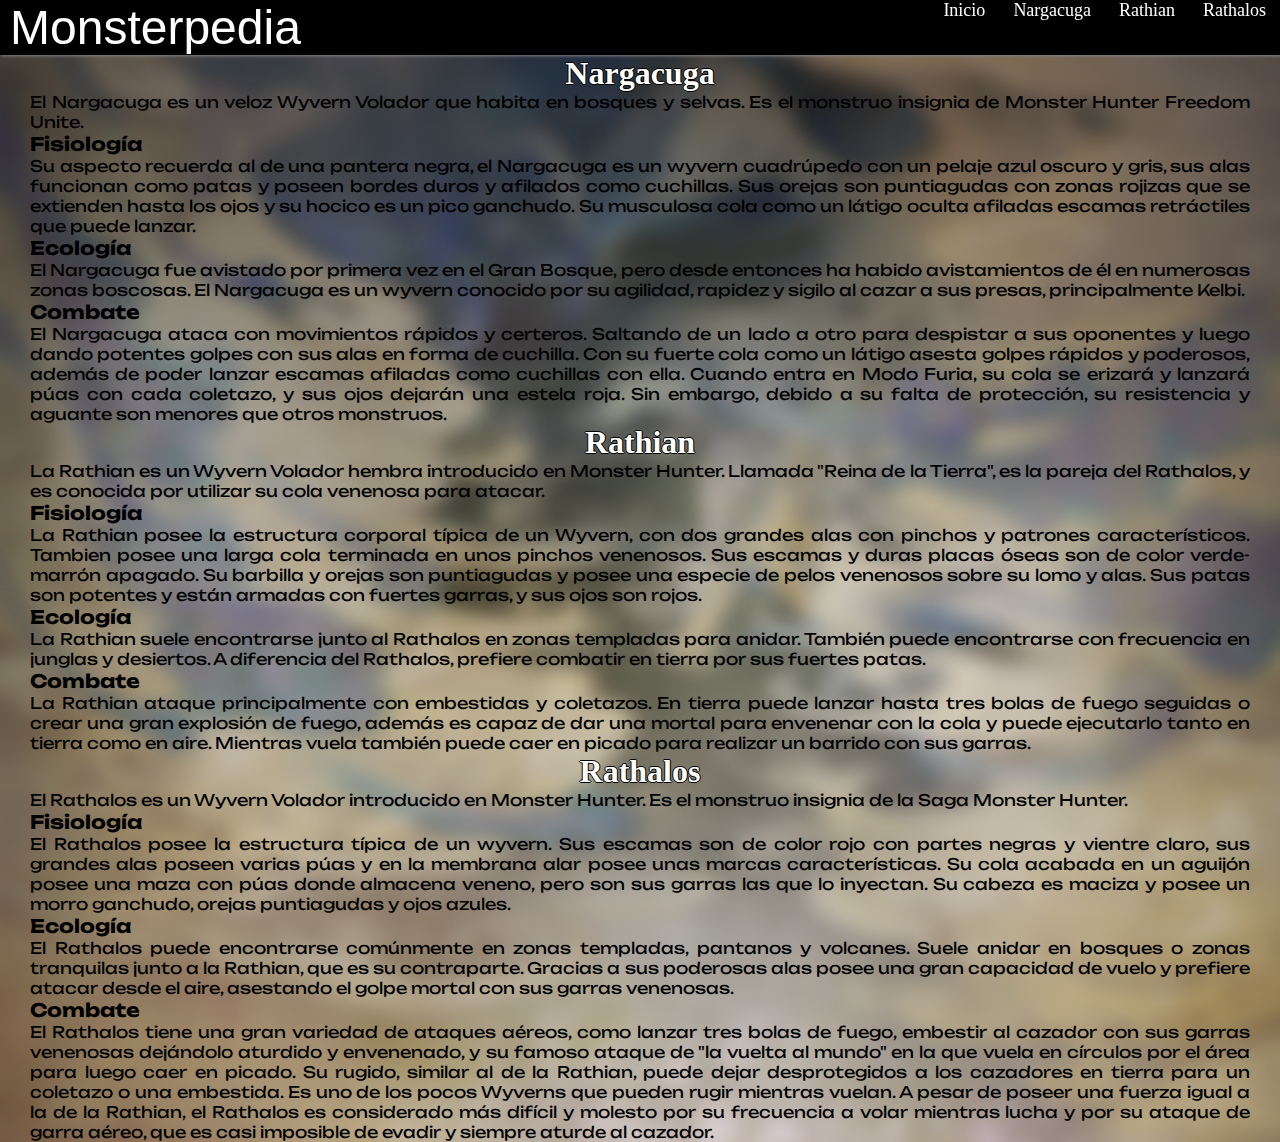
==== monsters.html @ 0a0db34f "cambio de nombre" ====
<!DOCTYPE html>
<html lang="es">
<head>
    <meta charset="UTF-8">
    <meta http-equiv="X-UA-Compatible" content="IE=edge">
    <meta name="viewport" content="width=device-width, initial-scale=1.0">
    <link rel="icon" type="image/x-icon" href="./img/favicon.ico">    
    <link rel="stylesheet" href="./css/estilos.css">
    <title>Monsterpedia</title>
</head>
<body>   
        <!-- Barra de navegacion -->
        <header class="header">
            <!-- Inicio -->
            <a href="#" class="nombre">Monsterpedia</a>
            <!-- Icono desplegable -->
            <input type="checkbox" class="menulateral" id="menulateral"/>
            <label for="menulateral" class="hamb"><span class="icono"></span></label>
            <!-- Opciones -->
            <nav class="barra">            
                <ul class="menu">
                    <li><a href="#principio">Inicio</a></li>
                    <li><a href="#Nargacuga">Nargacuga</a></li>
                    <li><a href="#Rathian">Rathian</a></li>
                    <li><a href="#Rathalos">Rathalos</a></li>
                </ul>                
            </nav>
        </header>
      
        <main>       
        <article id="Nargacuga">
            <h1>Nargacuga</h1>
            <p>El Nargacuga es un veloz Wyvern Volador que habita en bosques y selvas. Es el monstruo insignia de Monster Hunter
                Freedom Unite.</p>
            <h3>Fisiología</h3>
            <p>Su aspecto recuerda al de una pantera negra, el Nargacuga es un wyvern cuadrúpedo con un pelaje azul oscuro y
                gris, sus alas funcionan
                como patas y poseen bordes duros y afilados como cuchillas. Sus orejas son puntiagudas con zonas rojizas que se
                extienden hasta los ojos
                y su hocico es un pico ganchudo. Su musculosa cola como un látigo oculta afiladas escamas retráctiles que puede
                lanzar.</p>
            <h3>Ecología</h3>
            <p>El Nargacuga fue avistado por primera vez en el Gran Bosque, pero desde entonces ha habido avistamientos de él en
                numerosas zonas boscosas.
                El Nargacuga es un wyvern conocido por su agilidad, rapidez y sigilo al cazar a sus presas, principalmente
                Kelbi.</p>
            <h3>Combate</h3>
            <p>El Nargacuga ataca con movimientos rápidos y certeros. Saltando de un lado a otro para despistar a sus oponentes
                y luego dando potentes
                golpes con sus alas en forma de cuchilla. Con su fuerte cola como un látigo asesta golpes rápidos y poderosos,
                además de poder lanzar escamas afiladas como cuchillas con ella. Cuando entra en Modo Furia, su cola se erizará
                y
                lanzará púas con cada coletazo, y sus ojos dejarán una estela roja. Sin embargo, debido a su falta de
                protección, su resistencia y
                aguante son menores que otros monstruos.</p>
        </article>
        <article id="Rathian">
            <h1>Rathian</h1>
            <p>La Rathian es un Wyvern Volador hembra introducido en Monster Hunter. Llamada "Reina de la Tierra", es la pareja
                del Rathalos,
                y es conocida por utilizar su cola venenosa para atacar.</p>
            <h3>Fisiología</h3>
            <p>La Rathian posee la estructura corporal típica de un Wyvern, con dos grandes alas con pinchos y patrones
                característicos.
                Tambien posee una larga cola terminada en unos pinchos venenosos. Sus escamas y duras placas óseas son de color
                verde-marrón apagado.
                Su barbilla y orejas son puntiagudas y posee una especie de pelos venenosos sobre su lomo y alas. Sus patas son
                potentes y están armadas
                con fuertes garras, y sus ojos son rojos.</p>
            <h3>Ecología</h3>
            <p>La Rathian suele encontrarse junto al Rathalos en zonas templadas para anidar. También puede encontrarse con
                frecuencia en junglas y
                desiertos. A diferencia del Rathalos, prefiere combatir en tierra por sus fuertes patas.</p>
            <h3>Combate</h3>
            <p>La Rathian ataque principalmente con embestidas y coletazos. En tierra puede lanzar hasta tres bolas de fuego
                seguidas o crear
                una gran explosión de fuego, además es capaz de dar una mortal para envenenar con la cola y puede ejecutarlo
                tanto en tierra
                como en aire. Mientras vuela también puede caer en picado para realizar un barrido con sus garras.</p>
        </article>
        <article id="Rathalos">
            <h1>Rathalos</h1>
            <p>El Rathalos es un Wyvern Volador introducido en Monster Hunter. Es el monstruo insignia de la Saga Monster
                Hunter.</p>
            <h3>Fisiología</h3>
            <p>El Rathalos posee la estructura típica de un wyvern. Sus escamas son de color rojo con partes negras y vientre
                claro,
                sus grandes alas poseen varias púas y en la membrana alar posee unas marcas características. Su cola acabada en
                un aguijón
                posee una maza con púas donde almacena veneno, pero son sus garras las que lo inyectan. Su cabeza es maciza y
                posee un morro
                ganchudo, orejas puntiagudas y ojos azules.</p>
            <h3>Ecología</h3>
            <p>El Rathalos puede encontrarse comúnmente en zonas templadas, pantanos y volcanes. Suele anidar en bosques o zonas
                tranquilas
                junto a la Rathian, que es su contraparte. Gracias a sus poderosas alas posee una gran capacidad de vuelo y
                prefiere atacar desde
                el aire, asestando el golpe mortal con sus garras venenosas.</p>
            <h3>Combate</h3>
            <p>El Rathalos tiene una gran variedad de ataques aéreos, como lanzar tres bolas de fuego, embestir al cazador con
                sus garras
                venenosas dejándolo aturdido y envenenado, y su famoso ataque de "la vuelta al mundo" en la que vuela en
                círculos por el
                área para luego caer en picado. Su rugido, similar al de la Rathian, puede dejar desprotegidos a los cazadores
                en tierra
                para un coletazo o una embestida. Es uno de los pocos Wyverns que pueden rugir mientras vuelan.
                A pesar de poseer una fuerza igual a la de la Rathian, el Rathalos es considerado más difícil y molesto por su
                frecuencia
                a volar mientras lucha y por su ataque de garra aéreo, que es casi imposible de evadir y siempre aturde al
                cazador.</p>
        </article>
    </main>
</body>
</html>
---- css/estilos.css ----
@import url('https://fonts.cdnfonts.com/css/monster-hunter');
@import url('https://fonts.googleapis.com/css2?family=Unbounded:wght@300&display=swap');
/* Reseteamos los estilos por defecto del navegador */
*{
    margin: 0;
    padding: 0;
    box-sizing: border-box;
    /* overflow-x: hidden; */
}
/* Aplicamos una imagen de fondo y aplicamos una fuente */
/*
body{
    background-image: url(../img/desktop.jpg);
   
} */

body {
    background-image: url(../img/mobile.png);
    /* backdrop-filter: blur(2px); */
    background-size: cover;
  }
  h1{
     text-align: center;
     width: 100%;
     text-shadow: -1px 0 black, 0 1px black, 1px 0 black, 0 -1px black;
     color: white;
     
  }
/* Borramos decoraciones de enlaces y listas */
a{
    text-decoration: none;
}

ul{
    list-style: none;
}
/* Personalizamos aspectos basicos de la barra de navegacion */
.header{
    background-color: black;
    box-shadow: 1px 1px 3px 0px grey;
    position:sticky;
    top: 0;
    width: 100%;
}


/* Propiedades de la palabra "Monsterpedia" de la barra de navegación */
.nombre{
    display: inline-block;
    color: white;
    font-family: 'Monster Hunter', sans-serif;
    font-size: 48px;
    margin-left: 10px;
}

.barra{
    width: 100%;
    height: 100%;
    /* ini */
    /* position: fixed; */
    top:49px;
    background-color: black;
    overflow: hidden;
}

.menu a{
    display: block;
    padding: 30px;
    color: white;
}

.menu a:hover{
    background-color: grey;
}

.barra{
    max-height: 0;
    transition: max-height .5 ease-out;
}

/* menu */
.hamb{
    cursor:pointer; 
     float: right;
    padding: 22px 20px; 
    
}

/* con esto vamos a pintar la linea del medio del icono */
.icono{
  background: white;
  display: block;
  height: 2px;
  position: relative;
  width: 24px;
}
/* Y con esto la anterior y la posterior */
.icono::before,.icono::after{
    background: white;
    content: '';
    display: block;
    height: 100%;
    position: absolute;
    transition: all .2 ease-out;
    width: 100%;
}
/* Colocamos la separacion de las barras */
.icono::before{
    top:5px;
    
}
.icono::after{
    top: -5px;
}

/* Escondemos el checkbox */
.menulateral{
    display: none;
}

/* Si se checkea el checkbox  vamos a hacer una serie de cosas con las barras mencionadas justo en las lineas anteriores */
.menulateral:checked ~ nav{
    max-height: 100%;
}

/* una (la central) la ocultamos */
.menulateral:checked ~ .hamb .icono{
    background-color: transparent;
}

/* y las otras dos las rotamos */
.menulateral:checked ~ .hamb .icono::before{
    transform: rotate(-50deg);
    top: 0;
}

.menulateral:checked ~ .hamb .icono::after{
    transform: rotate(50deg);
    top: 0;
}

article p,h3{
    font-family: 'Unbounded', cursive;
    text-align: justify;
    
}

article{
    margin-left: 30px;
    margin-right: 30px;
    
}

@media (min-width:768px){

    /* le damos a la barra un estilo que se vean todas las opciones sin tener que pulsar ningun boton */
     .barra{        
        max-height: none;
        top: -10px;
        position: relative;
        float: right;
        width: fit-content;
        background-color: transparent;
    }

    .menu li{
        float: left;
    }
    .menu a:hover{
        background-color: transparent;
        color: yellow;

    }

    .menu a{        
        padding: 14px;
        padding-top: 10px;
        font-size: large;
    }

    /* ocultamos el label del boton ya que no nos interesa en estas resoluciones */
    .hamb{
        display: none;
    }
}

/* @media only screen and (max-width: 600px) {
    body {
      background-image: url(../img/mobile.png);
      background-size: cover;
    }
    h1{
       text-align: center;
       width: 100%;
       text-shadow: -1px 0 black, 0 1px black, 1px 0 black, 0 -1px black;
       color: white;
    }


} */
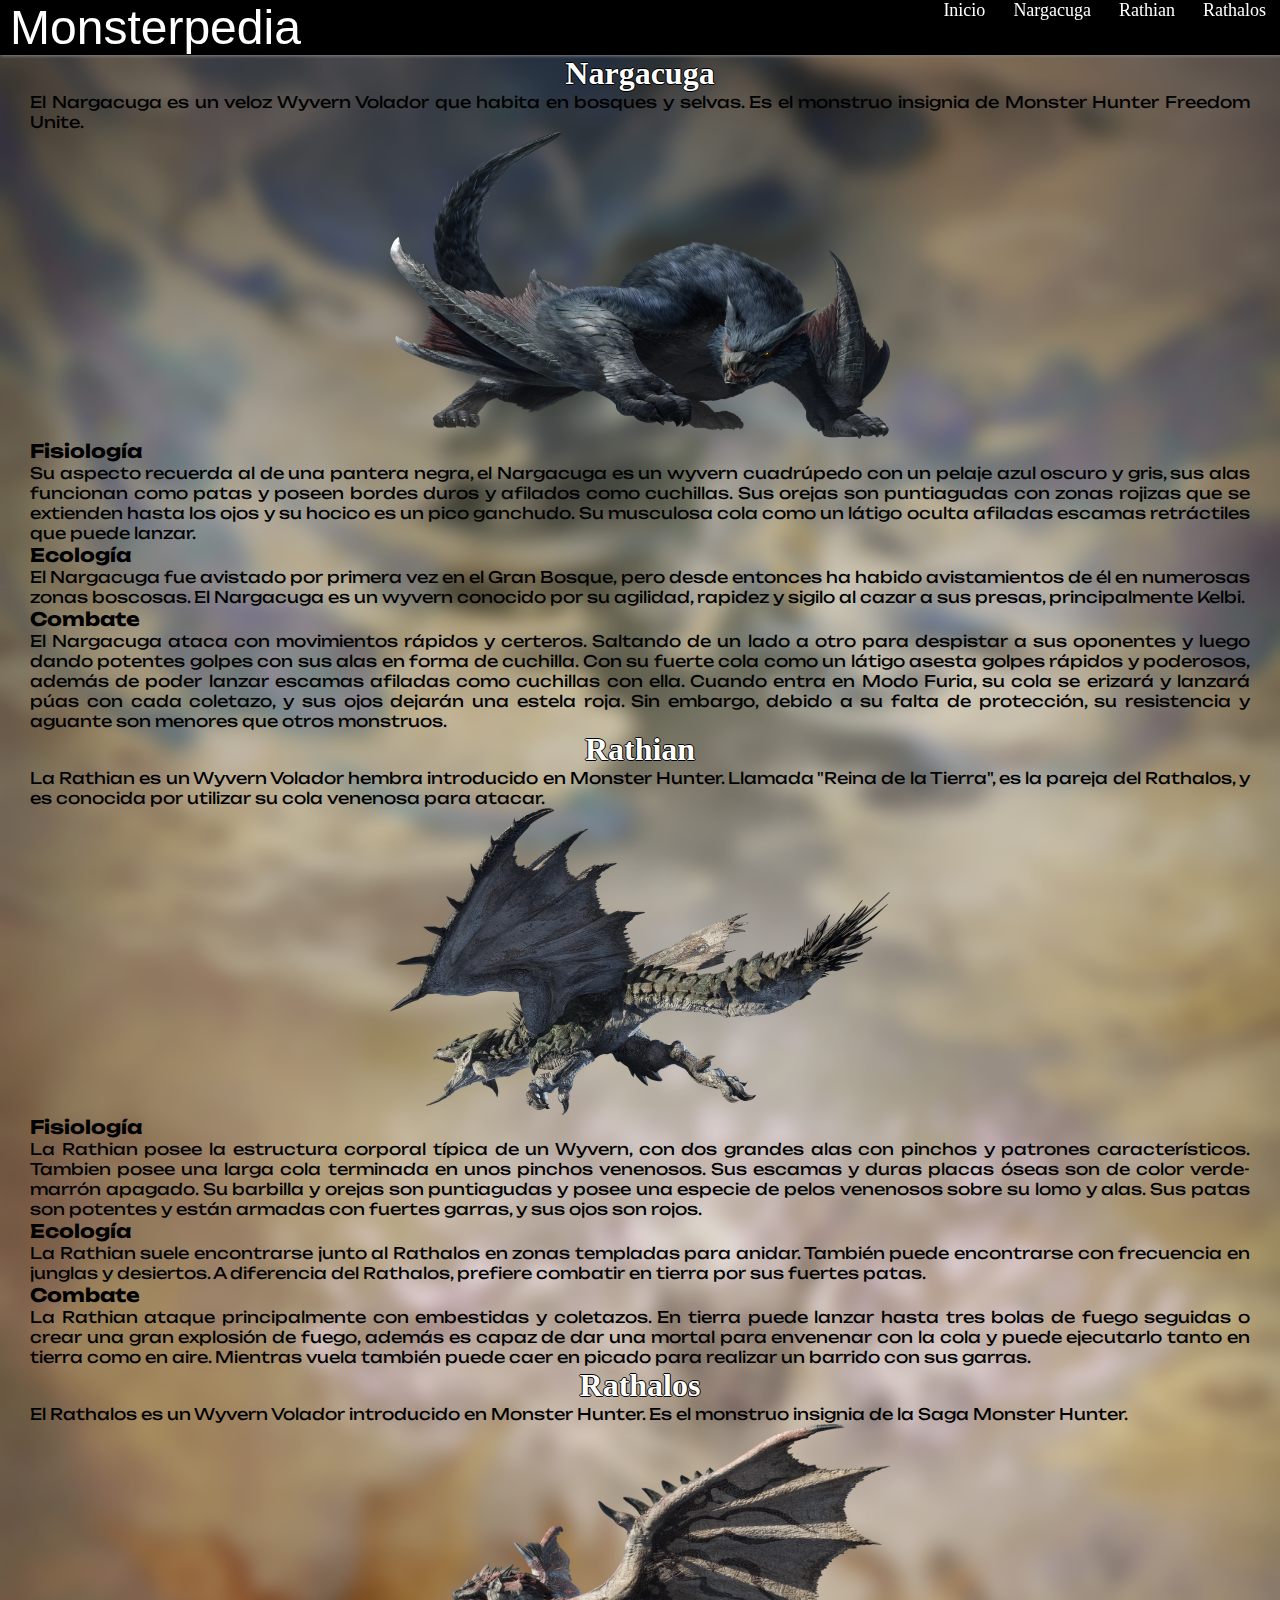
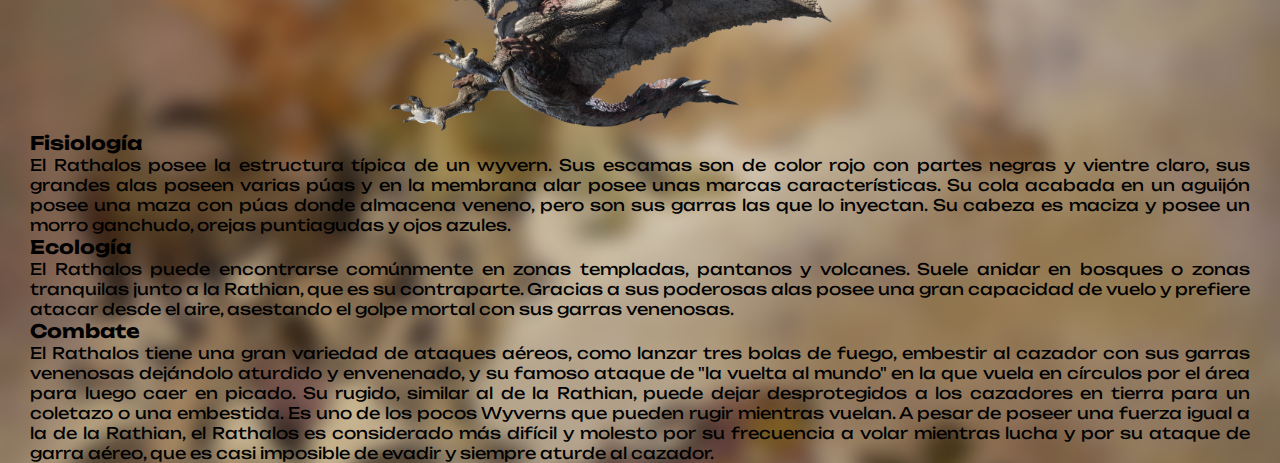
==== commit 2cdf0dae: "Tarea Finalizada" ====
--- a/monsters.html
+++ b/monsters.html
@@ -19,7 +19,7 @@
             <!-- Opciones -->
             <nav class="barra">            
                 <ul class="menu">
-                    <li><a href="#principio">Inicio</a></li>
+                    <li><a href="./index.html">Inicio</a></li>
                     <li><a href="#Nargacuga">Nargacuga</a></li>
                     <li><a href="#Rathian">Rathian</a></li>
                     <li><a href="#Rathalos">Rathalos</a></li>
@@ -32,6 +32,7 @@
             <h1>Nargacuga</h1>
             <p>El Nargacuga es un veloz Wyvern Volador que habita en bosques y selvas. Es el monstruo insignia de Monster Hunter
                 Freedom Unite.</p>
+            <img src="./img/MHRise-Render_Nargacuga.webp" alt="Nargacuga" title="Nargacuga">
             <h3>Fisiología</h3>
             <p>Su aspecto recuerda al de una pantera negra, el Nargacuga es un wyvern cuadrúpedo con un pelaje azul oscuro y
                 gris, sus alas funcionan
@@ -59,6 +60,7 @@
             <p>La Rathian es un Wyvern Volador hembra introducido en Monster Hunter. Llamada "Reina de la Tierra", es la pareja
                 del Rathalos,
                 y es conocida por utilizar su cola venenosa para atacar.</p>
+            <img src="./img/MHRise-Render_Rathian.webp" alt="Rathian" title="Rathian">
             <h3>Fisiología</h3>
             <p>La Rathian posee la estructura corporal típica de un Wyvern, con dos grandes alas con pinchos y patrones
                 característicos.
@@ -82,6 +84,7 @@
             <h1>Rathalos</h1>
             <p>El Rathalos es un Wyvern Volador introducido en Monster Hunter. Es el monstruo insignia de la Saga Monster
                 Hunter.</p>
+                <img src="./img/MHRise-Render_Rathalos.webp" alt="Rathalos" title="Rathalos">
             <h3>Fisiología</h3>
             <p>El Rathalos posee la estructura típica de un wyvern. Sus escamas son de color rojo con partes negras y vientre
                 claro,
--- a/css/estilos.css
+++ b/css/estilos.css
@@ -151,6 +151,12 @@
     
 }
 
+img{
+    width: 70%;
+    display: block;
+    margin-left: auto;
+    margin-right: auto;  
+}
 @media (min-width:768px){
 
     /* le damos a la barra un estilo que se vean todas las opciones sin tener que pulsar ningun boton */
@@ -182,6 +188,11 @@
     .hamb{
         display: none;
     }
+
+    img{
+        height: calc(614px/2);
+        width: 500px;
+    }
 }
 
 /* @media only screen and (max-width: 600px) {
